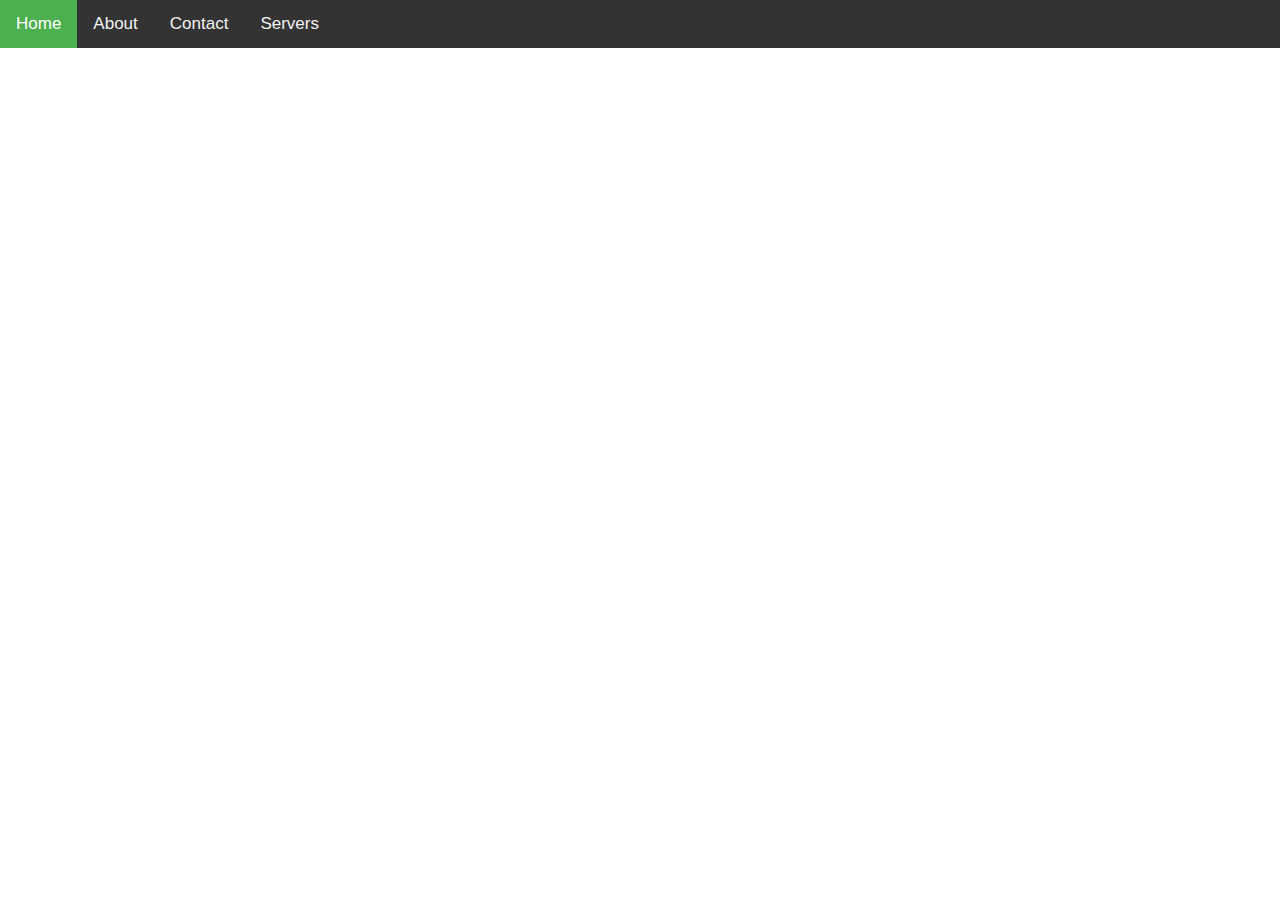
==== index.html @ 0aa1c1a0 "Initial commit" ====
<!DOCTYPE html>
<html lang="en">
<head>
    <meta charset="UTF-8">
    <meta name="viewport" content="width=device-width, initial-scale=1.0">
    <title>Document</title>
</head>
<body>
    <div class="topnav">
        <a class="active" href="#home">Home</a>
        <a href="#">About</a>
        <a href="#">Contact</a>
        <a href="#">Servers</a>
    </div>
    <style>
        body{
            margin: 0;
            font-family: Arial, Helvetica, sans-serif;
        }
        .topnav {
            overflow: hidden;
            background-color: #333;
        }
        .topnav a {
            float: left;
            display: block;
            color: #f2f2f2;
            text-align: center;
            padding: 14px 16px;
            text-decoration: none;
            font-size: 17px;
        }
        .topnav a:hover {
            background-color: #ddd;
            color: black;
        }
        .topnav a.active {
            background-color: #4CAF50;
            color: white;
        }
    </style>
</body>
</html>
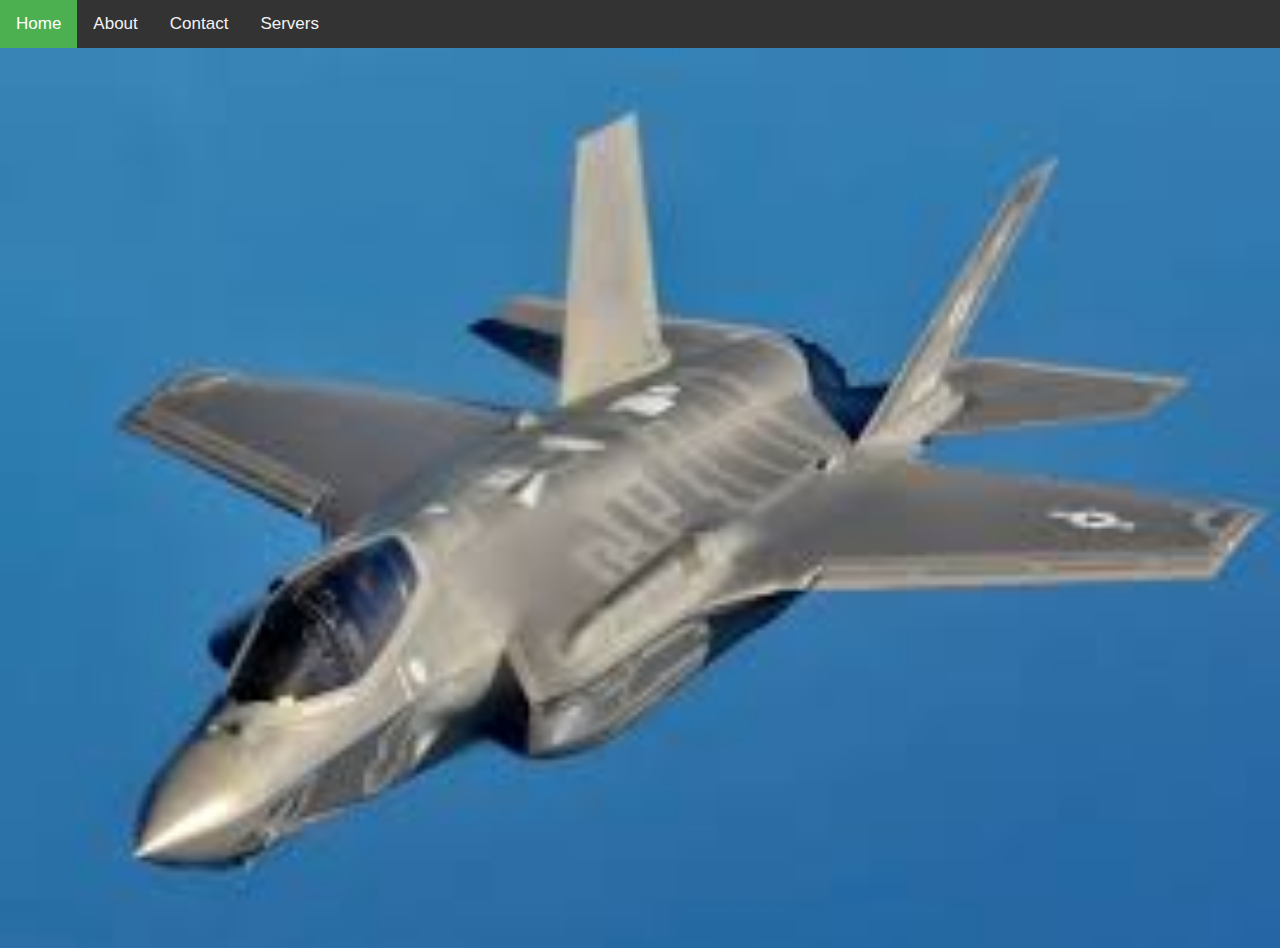
==== commit 9b3c9f36: "Initial commit" ====
--- a/index.html
+++ b/index.html
@@ -4,6 +4,7 @@
     <meta charset="UTF-8">
     <meta name="viewport" content="width=device-width, initial-scale=1.0">
     <title>Document</title>
+    <link rel="stylesheet" href="style.css">
 </head>
 <body>
     <div class="topnav">
@@ -12,32 +13,24 @@
         <a href="#">Contact</a>
         <a href="#">Servers</a>
     </div>
-    <style>
-        body{
-            margin: 0;
-            font-family: Arial, Helvetica, sans-serif;
+    <section></section>
+<img class="mySlides" src="plane1.jpeg" style="height: 100vh; width: 100%;">
+<img class="mySlides" src="plane2.jpeg" style="height: 100vh; width: 100%;">
+    </section>
+    <script>
+        var myIndex = 0;
+        carousel();
+        function carousel() {
+            var i;
+            var x = document.getElementsByClassName("mySlides");
+            for (i = 0; i < x.length; i++) {
+                x[i].style.display = "none";  
+            }
+            myIndex++;
+            if (myIndex > x.length) {myIndex = 1}    
+            x[myIndex-1].style.display = "block";  
+            setTimeout(carousel, 3000);
         }
-        .topnav {
-            overflow: hidden;
-            background-color: #333;
-        }
-        .topnav a {
-            float: left;
-            display: block;
-            color: #f2f2f2;
-            text-align: center;
-            padding: 14px 16px;
-            text-decoration: none;
-            font-size: 17px;
-        }
-        .topnav a:hover {
-            background-color: #ddd;
-            color: black;
-        }
-        .topnav a.active {
-            background-color: #4CAF50;
-            color: white;
-        }
-    </style>
+    </script>
 </body>
 </html>--- a/style.css
+++ b/style.css
@@ -0,0 +1,29 @@
+        body {
+            margin: 0;
+            font-family: Arial, Helvetica, sans-serif;
+        }
+
+        .topnav {
+            overflow: hidden;
+            background-color: #333;
+        }
+
+        .topnav a {
+            float: left;
+            display: block;
+            color: #f2f2f2;
+            text-align: center;
+            padding: 14px 16px;
+            text-decoration: none;
+            font-size: 17px;
+        }
+
+        .topnav a:hover {
+            background-color: #ddd;
+            color: black;
+        }
+
+        .topnav a.active {
+            background-color: #4CAF50;
+            color: white;
+        }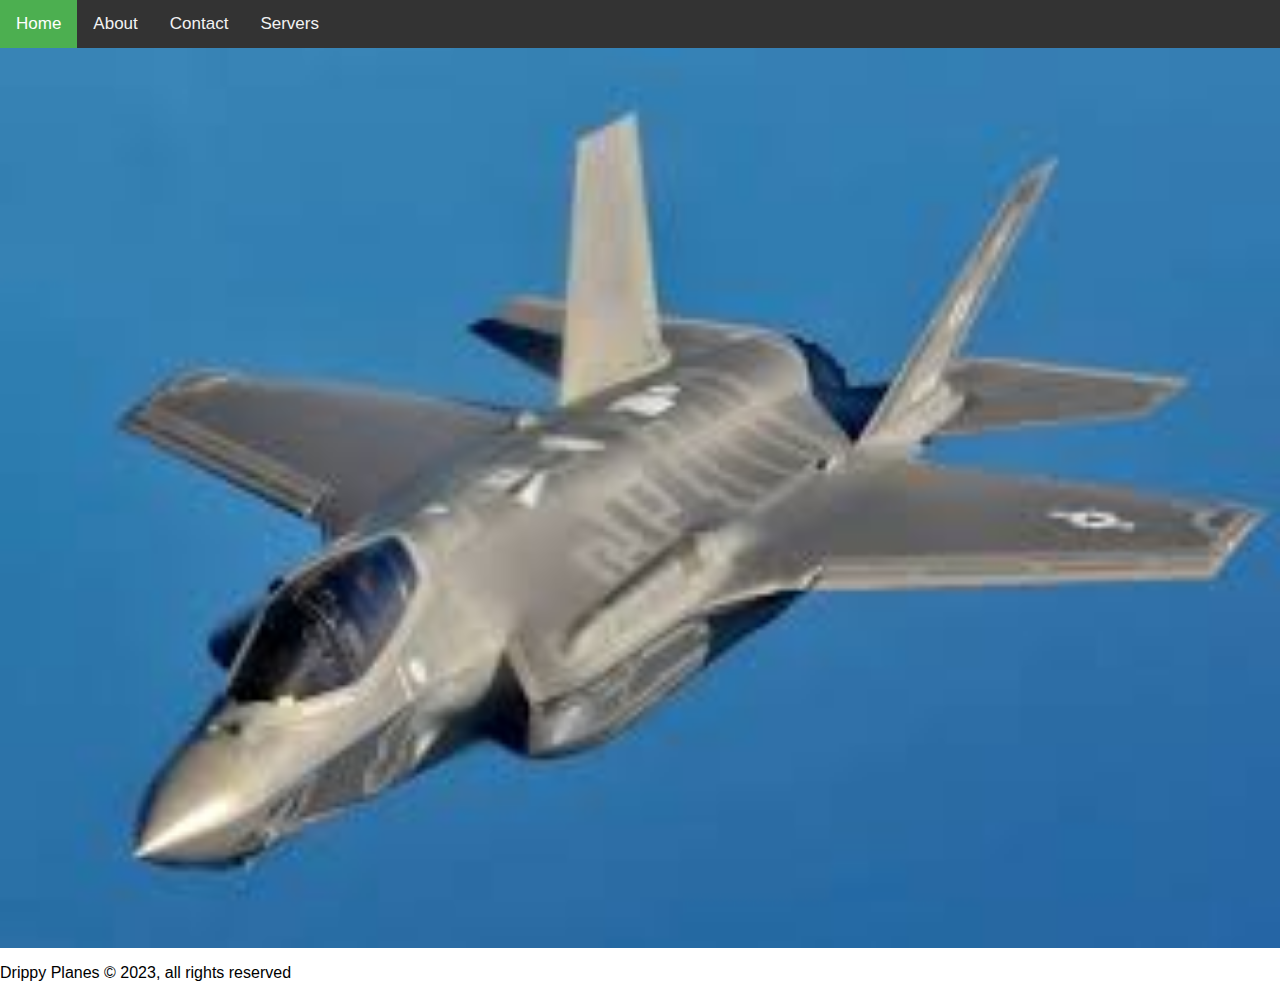
==== commit e4a5c8b2: "Co-authored-by: suenyokabi <suenyokabi@users.noreply.github.com> Co-authored-by: bryancodes-123 <bry" ====
--- a/index.html
+++ b/index.html
@@ -8,12 +8,12 @@
 </head>
 <body>
     <div class="topnav">
-        <a class="active" href="#home">Home</a>
-        <a href="#">About</a>
-        <a href="#">Contact</a>
+        <a class="active" href="index.html">Home</a>
+        <a href="about.html">About</a>
+        <a href="contact.html">Contact</a>
         <a href="#">Servers</a>
     </div>
-    <section></section>
+    <section>
 <img class="mySlides" src="plane1.jpeg" style="height: 100vh; width: 100%;">
 <img class="mySlides" src="plane2.jpeg" style="height: 100vh; width: 100%;">
     </section>
@@ -32,5 +32,8 @@
             setTimeout(carousel, 3000);
         }
     </script>
+    <div class="footer">
+        <p>Drippy Planes &copy; 2023, all rights reserved</p>
+    </div>
 </body>
 </html>